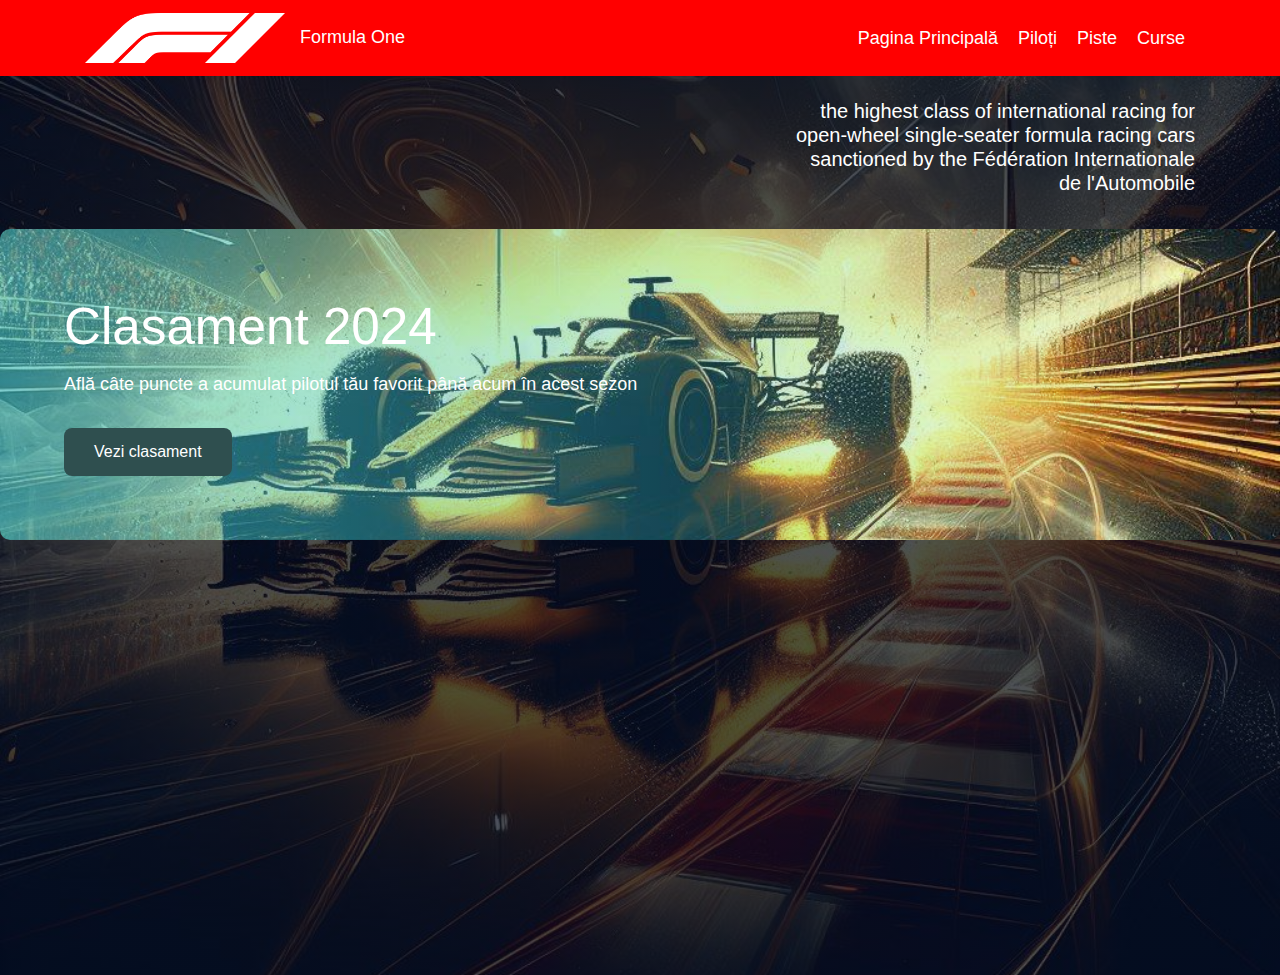
==== index.html @ e96719b7 "Add files via upload" ====
<!DOCTYPE html>
<html lang="en" url="http://f1_home.com">
<head>
  <meta charset="UTF-8">
  <meta name="viewport" content="width=device-width, initial-scale=1.0">
  <title>Formula 1 Website - Home</title>
  <!-- Bootstrap CSS -->
  <link href="https://stackpath.bootstrapcdn.com/bootstrap/4.5.2/css/bootstrap.min.css" rel="stylesheet">
  <link rel="stylesheet" type="text/css" href="index.css">
  <style>
    .navbar-custom {
        background-color: rgb(255, 0, 0);
  }
  
  .navbar-custom .navbar-brand,
  .navbar-custom .navbar-nav .nav-link  {
    color: #ffffff; /* alb */
    font-size: 18px;
  }
  
  .navbar-custom .navbar-brand img {
    width: 200px; /* ajustați dimensiunea logo-ului aici */
    margin-right: 10px;
  }
  
  .navbar-custom .navbar-toggler-icon {
    background-color: #ffffff; /* alb */
  }
  
  .navbar-custom .navbar-toggler {
    border-color: #ffffff; /* alb */
  }
  
  .navbar-custom .navbar-toggler:focus,
  .navbar-custom .navbar-toggler:hover {
    background-color: #ffffff; /* alb */
  }
  
  /* Stilizare pentru linkurile active */
  .navbar-custom .navbar-nav .nav-link.active {
    color: #dc0000; /* culoarea textului pentru linkul activ */
    border: 2px solid #ffffff; /* chenar alb pentru linkul activ */
  }
  
  
  /* Stilizare pentru chenarul linkului */
  .navbar-custom .navbar-nav .nav-link {
    border-radius: 5px; /* rotunjim marginile chenarului */
    border: 2px solid transparent; /* setăm chenarul inițial transparent */
  }
  
  /* Stilizare pentru chenarul linkului la hover */
  .navbar-custom .navbar-nav .nav-link:hover {
    border-color: #ffffff; /* culoarea chenarului la hover */
  }

  body {
    margin-top: 75px;
  }

  h5{
    height:50px;
    margin-left:700px;
    color:#ffffff;
    text-align: end;
  }
  </style>
</head>
<body>
  <!-- Navbar -->
<nav class="navbar navbar-expand-lg navbar-custom fixed-top">
  <div class="container">
    <a class="navbar-brand mr-auto" href="index.html">
      <img src="f1_logo.png" alt="F1 Logo"> Formula One
    </a>
    <div class="collapse navbar-collapse" id="navbarNav">
      <ul class="navbar-nav ml-auto">
        <li class="nav-item active">
          <a class="nav-link" href="index.html">Pagina Principală</a>
        </li>
        <li class="nav-item">
          <a class="nav-link" href="drivers.html">Piloți</a>
        </li>
        <li class="nav-item">
          <a class="nav-link" href="piste.html">Piste</a>
        </li>
        <li class="nav-item">
          <a class="nav-link" href="races.html">Curse</a>
        </li>
      </ul>
    </div>
    <div class="ml-auto">
      <button class="navbar-toggler" type="button" data-toggle="collapse" data-target="#navbarNav" aria-controls="navbarNav" aria-expanded="false" aria-label="Toggle navigation">
        <span class="navbar-toggler-icon"></span>
      </button>
    </div>
  </div>
  </nav>

  <!-- Content -->
  <div class="container mt-4">
    <br>
    <h5>the highest class of international racing for open-wheel single-seater formula racing cars sanctioned by the Fédération Internationale de l'Automobile</h5>
  </div>

  <!-- Bootstrap JS and jQuery (Optional) -->
  <script src="https://code.jquery.com/jquery-3.5.1.slim.min.js"></script>
  <script src="https://cdn.jsdelivr.net/npm/@popperjs/core@2.5.4/dist/umd/popper.min.js"></script>
  <script src="https://stackpath.bootstrapcdn.com/bootstrap/4.5.2/js/bootstrap.min.js"></script>
  <div class="ab">
    <h3>Clasament 2024</h3>
    <p>Află câte puncte a acumulat pilotul tău favorit până acum în acest sezon</p>
    <a href="clasament.html" class="ab-btn">Vezi clasament</a>
</div>   
</body>
</html>
---- index.css ----
body {
    background-image: linear-gradient(rgba(4,9,30,0.7),rgba(4,9,30,0.7)),url('piste.png'); /* Adaugă imaginea de fundal */
    background-size: cover; /* Asigură că imaginea de fundal se întinde pentru a acoperi întreaga suprafață */
    background-position: center;
    position: relative;
    width: 100%;
    min-height: 100vh;
  }
  .subheader
{
    height: 60vh;
    width: 100%;
    background-image: linear-gradient(rgba(4,9,30,0.7),rgba(4,9,30,0.7)),url(imagini/fundal2.jpg);
    background-position: center;
    background-size: cover;
    text-align: center;
    color: white;
}

.subheader h1
{
    color: white;
}

.about
{
    width: 80%;
    margin: auto;
    padding-top: 80px;
    padding-bottom: 50px;
}

.about-col
{
    flex-basis: 48%;
    padding: 30px 2px;
}

.about-col img
{
    width: 100%;
}

.about-col h1
{
    padding-top: 0;
}

.about-col p
{
    padding: 15px 0 25px;
}


.green-btn
{
    background: transparent;
    color:gray;
}

.green-btn:hover
{
    color: white;
}


.location
{
    width: 80%;
    margin: auto;
    padding: 80px 0;
}

.location iframe
{
    width: 100%;
}
.ab
{
    margin: 80px 0;
    background-image: linear-gradient(to right, rgba(61, 196, 208, 0.6), transparent),url(piste.png);
    background-size: cover;
    background-position: center;
    border-radius: 10px;
    padding: 5%;
    color: #fff;
}

.ab h3
{
    font-size: 4vw;
    line-height: 5.3vw;
    font-weight: 500;
}

.ab p
{
    font-size: 18px;
    margin: 10px 0;
    color: white;
}

.ab-btn
{
    background: darkslategray;
    border-color: lightslategray;
    color: white;
    text-decoration: none;
    padding: 12px 30px;
    border-radius: 8px;
    margin-top: 20px;
    display: inline-block;
}
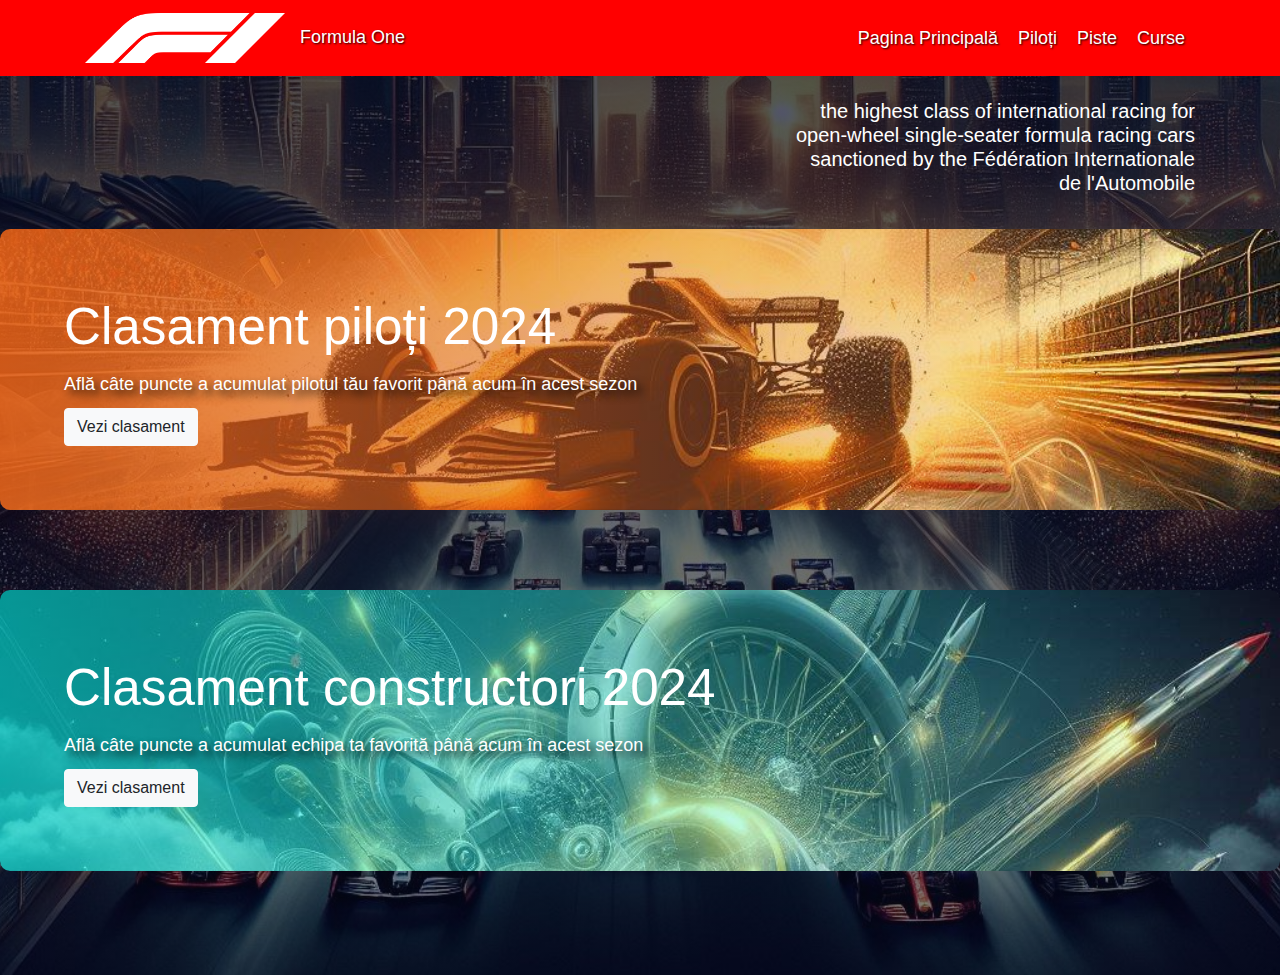
==== commit cf9468f6: "Add files via upload" ====
--- a/index.html
+++ b/index.html
@@ -1,70 +1,24 @@
 <!DOCTYPE html>
+
 <html lang="en" url="http://f1_home.com">
+
 <head>
   <meta charset="UTF-8">
   <meta name="viewport" content="width=device-width, initial-scale=1.0">
-  <title>Formula 1 Website - Home</title>
+  <title>F1 - Pagina principala</title>
+   <!-- Google tag (gtag.js) -->
+<script async src="https://www.googletagmanager.com/gtag/js?id=G-8MC7FRKEJ7"></script>
+<script>
+  window.dataLayer = window.dataLayer || [];
+  function gtag(){dataLayer.push(arguments);}
+  gtag('js', new Date());
+
+  gtag('config', 'G-8MC7FRKEJ7');
+</script>
   <!-- Bootstrap CSS -->
   <link href="https://stackpath.bootstrapcdn.com/bootstrap/4.5.2/css/bootstrap.min.css" rel="stylesheet">
   <link rel="stylesheet" type="text/css" href="index.css">
-  <style>
-    .navbar-custom {
-        background-color: rgb(255, 0, 0);
-  }
-  
-  .navbar-custom .navbar-brand,
-  .navbar-custom .navbar-nav .nav-link  {
-    color: #ffffff; /* alb */
-    font-size: 18px;
-  }
-  
-  .navbar-custom .navbar-brand img {
-    width: 200px; /* ajustați dimensiunea logo-ului aici */
-    margin-right: 10px;
-  }
-  
-  .navbar-custom .navbar-toggler-icon {
-    background-color: #ffffff; /* alb */
-  }
-  
-  .navbar-custom .navbar-toggler {
-    border-color: #ffffff; /* alb */
-  }
-  
-  .navbar-custom .navbar-toggler:focus,
-  .navbar-custom .navbar-toggler:hover {
-    background-color: #ffffff; /* alb */
-  }
-  
-  /* Stilizare pentru linkurile active */
-  .navbar-custom .navbar-nav .nav-link.active {
-    color: #dc0000; /* culoarea textului pentru linkul activ */
-    border: 2px solid #ffffff; /* chenar alb pentru linkul activ */
-  }
-  
-  
-  /* Stilizare pentru chenarul linkului */
-  .navbar-custom .navbar-nav .nav-link {
-    border-radius: 5px; /* rotunjim marginile chenarului */
-    border: 2px solid transparent; /* setăm chenarul inițial transparent */
-  }
-  
-  /* Stilizare pentru chenarul linkului la hover */
-  .navbar-custom .navbar-nav .nav-link:hover {
-    border-color: #ffffff; /* culoarea chenarului la hover */
-  }
 
-  body {
-    margin-top: 75px;
-  }
-
-  h5{
-    height:50px;
-    margin-left:700px;
-    color:#ffffff;
-    text-align: end;
-  }
-  </style>
 </head>
 <body>
   <!-- Navbar -->
@@ -97,20 +51,53 @@
   </div>
   </nav>
 
-  <!-- Content -->
+  <!-- CONTENT -->
   <div class="container mt-4">
     <br>
-    <h5>the highest class of international racing for open-wheel single-seater formula racing cars sanctioned by the Fédération Internationale de l'Automobile</h5>
+    <h5 id="txt">the highest class of international racing for open-wheel single-seater formula racing cars sanctioned by the Fédération Internationale de l'Automobile</h5>
   </div>
 
   <!-- Bootstrap JS and jQuery (Optional) -->
   <script src="https://code.jquery.com/jquery-3.5.1.slim.min.js"></script>
   <script src="https://cdn.jsdelivr.net/npm/@popperjs/core@2.5.4/dist/umd/popper.min.js"></script>
   <script src="https://stackpath.bootstrapcdn.com/bootstrap/4.5.2/js/bootstrap.min.js"></script>
-  <div class="ab">
-    <h3>Clasament 2024</h3>
+  <div class="ab move-right" id="ab">
+    <h3>Clasament piloți 2024</h3>
     <p>Află câte puncte a acumulat pilotul tău favorit până acum în acest sezon</p>
-    <a href="clasament.html" class="ab-btn">Vezi clasament</a>
+    <a id="b1" href="clasament.html" class="btn btn-light">Vezi clasament</a>
+</div> 
+<div class="ab2 move-right" id="ab2">
+  <h3>Clasament constructori 2024</h3>
+  <p>Află câte puncte a acumulat echipa ta favorită până acum în acest sezon</p>
+  <a id="b2" href="clasament2.html" class="btn btn-light">Vezi clasament</a>
 </div>   
+
+<script>
+document.getElementById('b1').addEventListener('click', function(event) {
+    event.preventDefault();
+    document.getElementById('ab').classList.remove('move-right'); // Elimină clasa pentru mișcarea la dreapta
+    document.getElementById('ab').classList.add('move-left'); // Adaugă clasa pentru mișcarea la stânga
+    document.getElementById('ab2').classList.remove('move-right'); // Elimină clasa pentru mișcarea la dreapta
+    document.getElementById('ab2').classList.add('move-left'); // Adaugă clasa pentru mișcarea la stânga
+
+    setTimeout(function() {
+        window.location.href = event.target.href;
+    }, 500);
+});
+
+document.getElementById('b2').addEventListener('click', function(event) {
+    event.preventDefault();
+    document.getElementById('ab').classList.remove('move-right'); // Elimină clasa pentru mișcarea la dreapta
+    document.getElementById('ab').classList.add('move-left'); // Adaugă clasa pentru mișcarea la stânga
+    document.getElementById('ab2').classList.remove('move-right'); // Elimină clasa pentru mișcarea la dreapta
+    document.getElementById('ab2').classList.add('move-left'); // Adaugă clasa pentru mișcarea la stânga
+    setTimeout(function() {
+        window.location.href = event.target.href;
+    }, 500);
+});
+
+  </script>
+
+
 </body>
 </html>
--- a/index.css
+++ b/index.css
@@ -1,26 +1,66 @@
+.navbar-custom {
+    background-color: rgb(255, 0, 0);
+}
+
+.navbar-custom .navbar-brand,
+.navbar-custom .navbar-nav .nav-link  {
+color: #ffffff; /* alb */
+font-size: 18px;
+text-shadow: 1px 1px 2px rgba(0, 0, 0, 0.9);
+font-family: Arial, sans-serif;
+}
+
+.navbar-custom .navbar-brand img {
+width: 200px; /* ajustați dimensiunea logo-ului aici */
+margin-right: 10px;
+}
+
+.navbar-custom .navbar-toggler-icon {
+background-color: #ffffff; /* alb */
+}
+
+.navbar-custom .navbar-toggler {
+border-color: #ffffff; /* alb */
+}
+
+.navbar-custom .navbar-toggler:focus,
+.navbar-custom .navbar-toggler:hover {
+background-color: #ffffff; /* alb */
+}
+
+/* Stilizare pentru linkurile active */
+.navbar-custom .navbar-nav .nav-link.active {
+color: #dc0000; /* culoarea textului pentru linkul activ */
+border: 2px solid #ffffff; /* chenar alb pentru linkul activ */
+}
+
+
+/* Stilizare pentru chenarul linkului */
+.navbar-custom .navbar-nav .nav-link {
+border-radius: 5px; /* rotunjim marginile chenarului */
+border: 2px solid transparent; /* setăm chenarul inițial transparent */
+}
+
+/* Stilizare pentru chenarul linkului la hover */
+.navbar-custom .navbar-nav .nav-link:hover {
+border-color: #ffffff; /* culoarea chenarului la hover */
+}
+
+h5{
+height:50px;
+margin-left:700px;
+color:#ffffff;
+text-align: end;
+}
 body {
-    background-image: linear-gradient(rgba(4,9,30,0.7),rgba(4,9,30,0.7)),url('piste.png'); /* Adaugă imaginea de fundal */
+    background-image: linear-gradient(rgba(4,9,30,0.7),rgba(4,9,30,0.5)),url('fundal/bgClasament.jpg'); /* Adaugă imaginea de fundal */
     background-size: cover; /* Asigură că imaginea de fundal se întinde pentru a acoperi întreaga suprafață */
     background-position: center;
     position: relative;
     width: 100%;
     min-height: 100vh;
+    margin-top: 75px;
   }
-  .subheader
-{
-    height: 60vh;
-    width: 100%;
-    background-image: linear-gradient(rgba(4,9,30,0.7),rgba(4,9,30,0.7)),url(imagini/fundal2.jpg);
-    background-position: center;
-    background-size: cover;
-    text-align: center;
-    color: white;
-}
-
-.subheader h1
-{
-    color: white;
-}
 
 .about
 {
@@ -75,15 +115,31 @@
 {
     width: 100%;
 }
+
 .ab
 {
     margin: 80px 0;
-    background-image: linear-gradient(to right, rgba(61, 196, 208, 0.6), transparent),url(piste.png);
+    background-image: linear-gradient(to right, rgba(224, 93, 23, 0.9), transparent),url(fundal/bgHome.png);
     background-size: cover;
     background-position: center;
     border-radius: 10px;
     padding: 5%;
     color: #fff;
+    animation: moveRight 1s forwards; /* Aplicăm animația */
+    transition: transform 1s; /* Adăugăm o tranziție pentru animația transform */
+}
+
+.ab2
+{
+    margin: 80px 0;
+    background-image: linear-gradient(to right, rgba(0, 239, 227, 0.6), transparent),url(fundal/bgConstructori.jpg);
+    background-size: cover;
+    background-position: center;
+    border-radius: 10px;
+    padding: 5%;
+    color: #fff;
+    animation: moveRight 1s forwards; /* Aplicăm animația */
+    transition: transform 1s; /* Adăugăm o tranziție pentru animația transform */
 }
 
 .ab h3
@@ -93,21 +149,54 @@
     font-weight: 500;
 }
 
+.ab2 h3
+{
+    font-size: 4vw;
+    line-height: 5.3vw;
+    font-weight: 500;
+}
+
 .ab p
 {
     font-size: 18px;
     margin: 10px 0;
     color: white;
-}
-
-.ab-btn
-{
-    background: darkslategray;
-    border-color: lightslategray;
+    text-shadow: 5px 5px 9px rgba(0, 0, 0, 0.9);
+}
+
+.ab2 p
+{
+    font-size: 18px;
+    margin: 10px 0;
     color: white;
-    text-decoration: none;
-    padding: 12px 30px;
-    border-radius: 8px;
-    margin-top: 20px;
-    display: inline-block;
-}
+    text-shadow: 5px 5px 9px rgba(0, 0, 0, 0.9);
+}
+
+/* Animatie pentru alunecarea la stânga */
+@keyframes moveLeft {
+    from {
+        transform: translateX(0);
+    }
+    to {
+        transform: translateX(-100%);
+    }
+}
+
+/* Animatie pentru alunecarea la dreapta */
+@keyframes moveRight {
+    from {
+        transform: translateX(-100%);
+    }
+    to {
+        transform: translateX(0);
+    }
+}
+
+/* Adaugă clasele pentru mișcarea la stânga și la dreapta */
+.move-left {
+    animation: moveLeft 1s forwards; /* Aplică animația pentru mișcarea la stânga */
+}
+
+.move-right {
+    animation: moveRight 1s forwards; /* Aplică animația pentru mișcarea la dreapta */
+}
